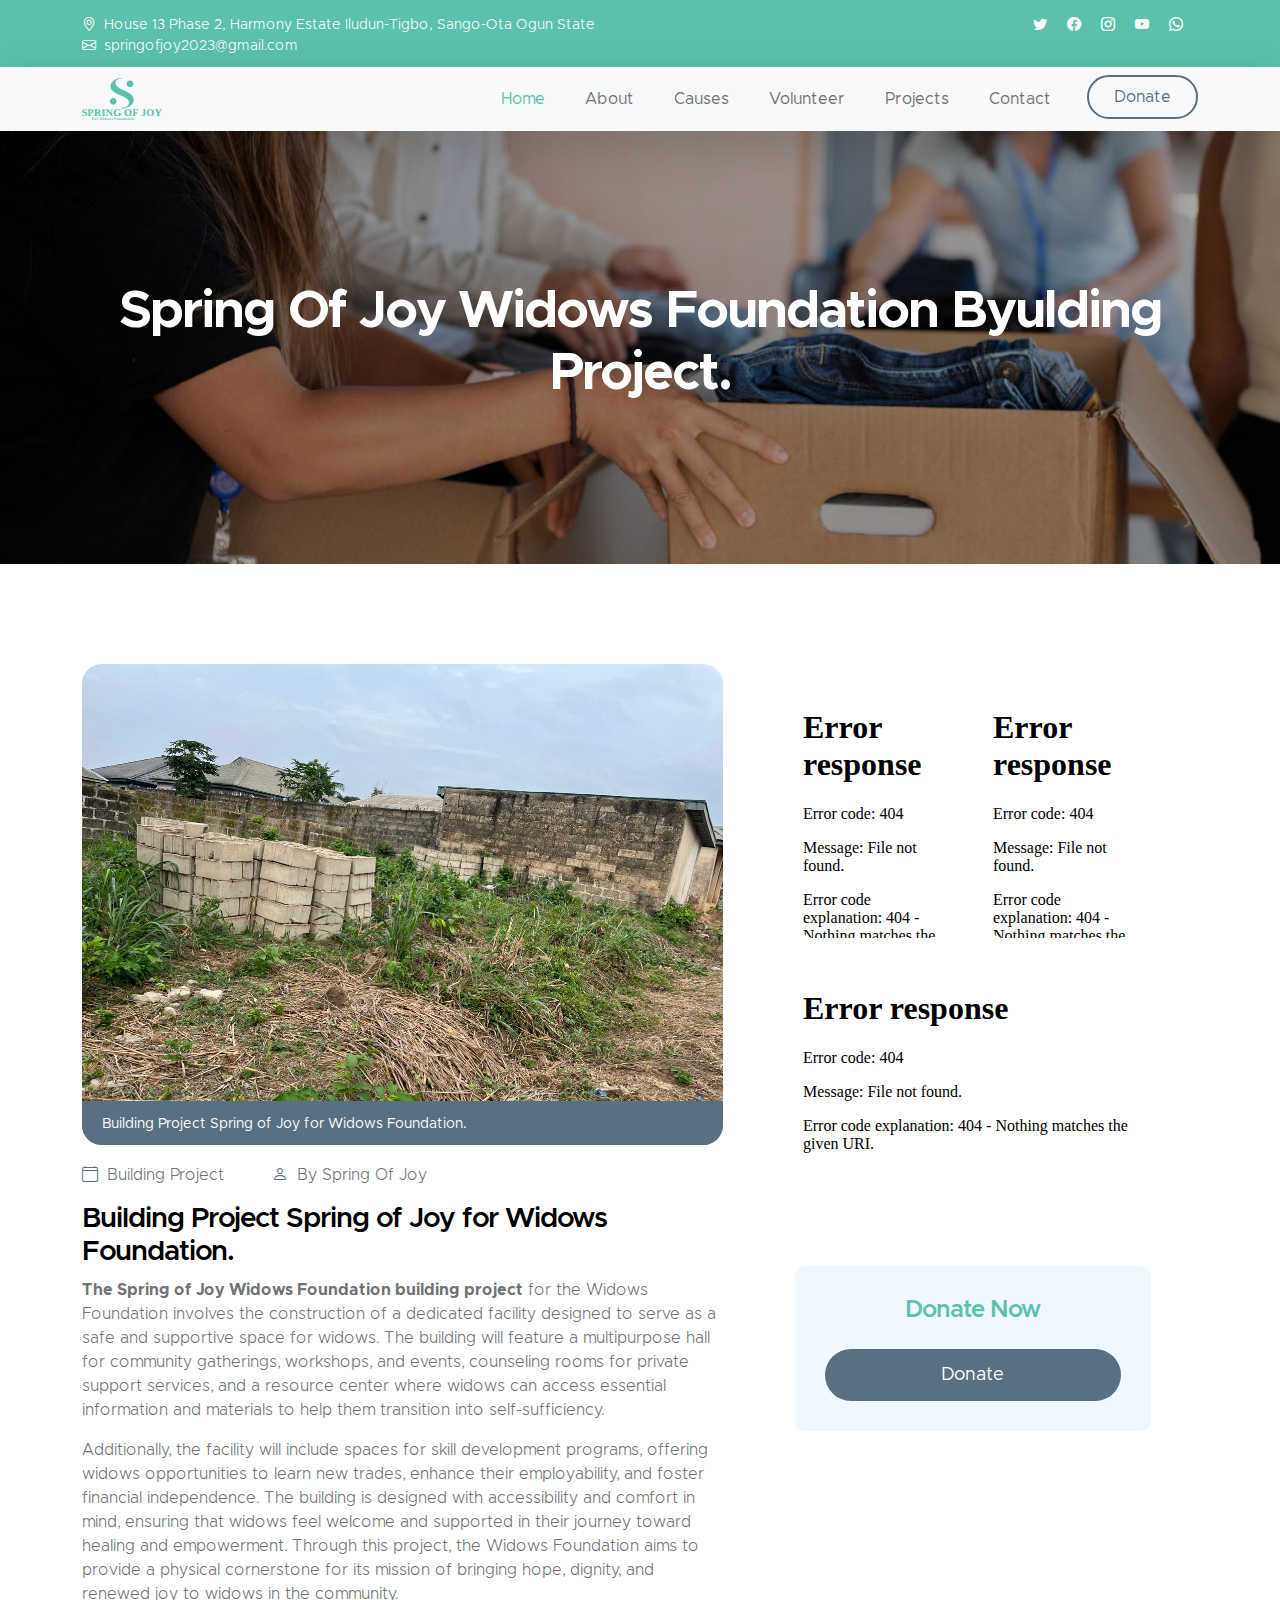
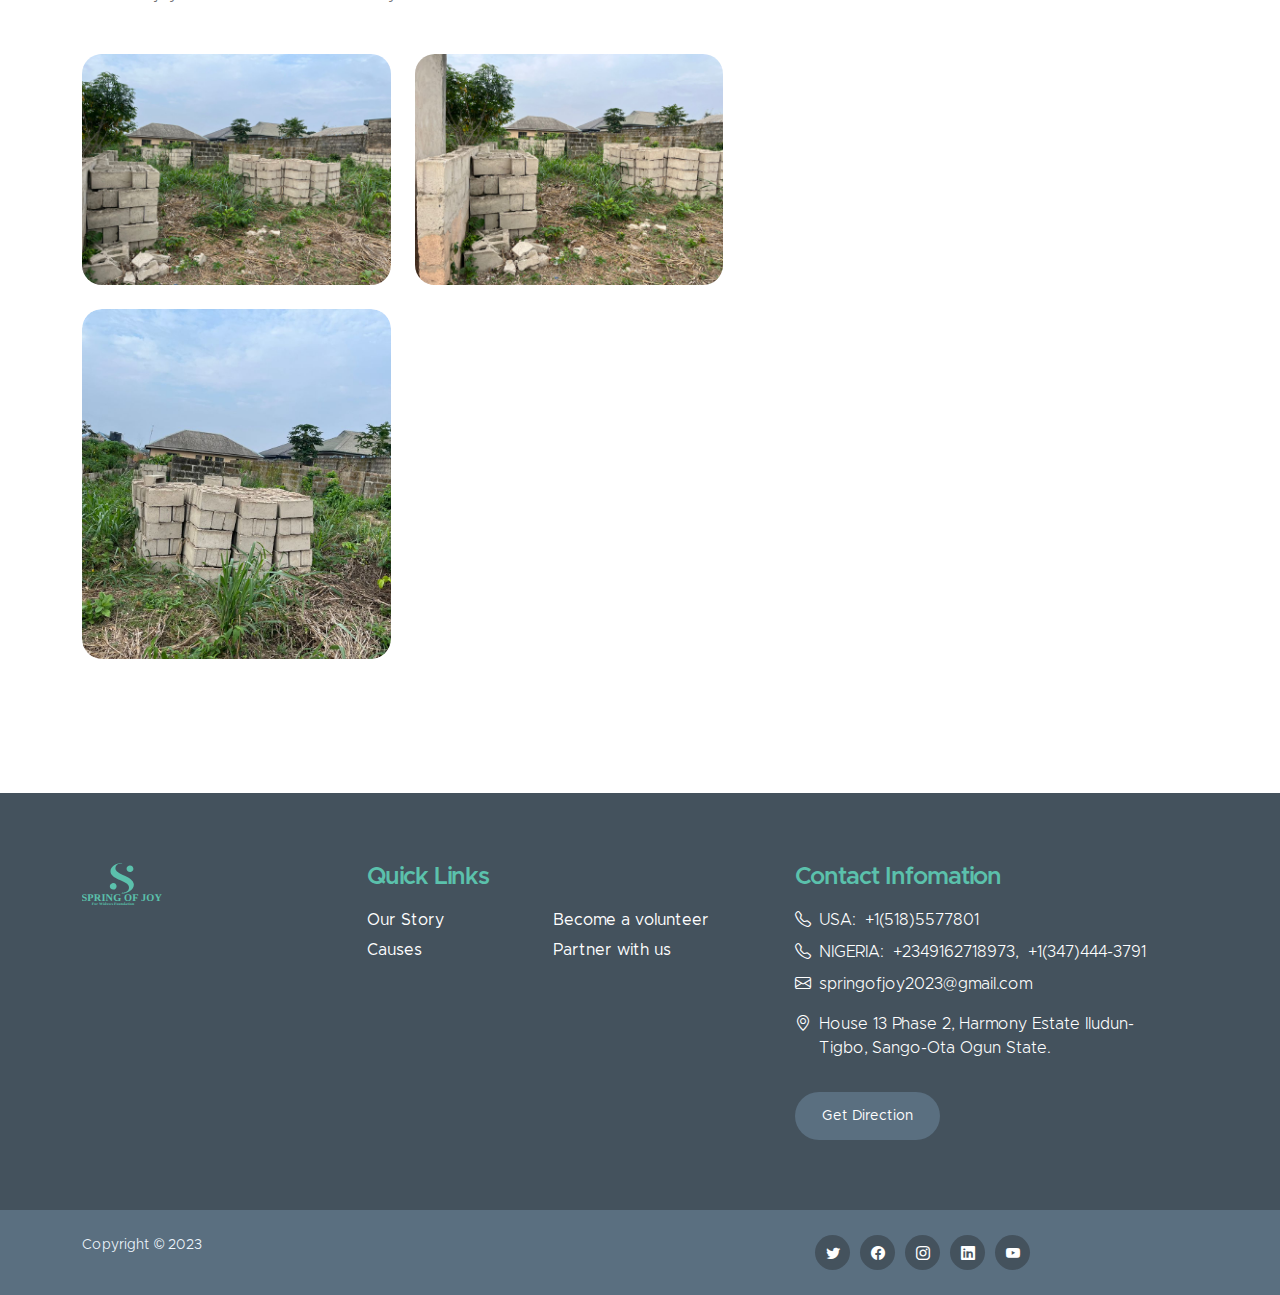
==== projects/index.html @ dd148d86 "new events" ====
<!doctype html>
<html lang="en">

<head>
    <meta charset="utf-8">
    <meta name="viewport" content="width=device-width, initial-scale=1">

    <meta name="description" content="">
    <meta name="author" content="">


    <title>Spring Of Joy For Widows Foundation - Event | Launchung and Fundraising </title>

    <!-- CSS FILES -->
    <link href="../css/bootstrap.min.css" rel="stylesheet">

    <link href="../css/bootstrap-icons.css" rel="stylesheet">

    <link href="../css/templatemo-kind-heart-charity.css" rel="stylesheet">
    <!--

TemplateMo 581 Kind Heart Charity

https://templatemo.com/tm-581-kind-heart-charity

-->
</head>

<body>

    <header class="site-header">
        <div class="container">
            <div class="row">

                <div class="col-lg-8 col-12 d-flex flex-wrap">
                    <p class="d-flex me-4 mb-0">
                        <i class="bi-geo-alt me-2"></i>
                        House 13 Phase 2, Harmony Estate Iludun-Tigbo, Sango-Ota Ogun State
                    </p>

                    <p class="d-flex mb-0">
                        <i class="bi-envelope me-2"></i>

                        <a href="mailto:springofjoy2023@gmail.com">
                            springofjoy2023@gmail.com
                        </a>
                    </p>
                </div>

                <div class="col-lg-3 col-12 ms-auto d-lg-block d-none">
                    <ul class="social-icon">
                        <li class="social-icon-item">
                            <a href="#" class="social-icon-link bi-twitter"></a>
                        </li>

                        <li class="social-icon-item">
                            <a href="https://www.facebook.com/profile.php?id=61557052987858"
                                class="social-icon-link bi-facebook"></a>
                        </li>

                        <li class="social-icon-item">
                            <a href="https://www.instagram.com/springofjoyfoundation/"
                                class="social-icon-link bi-instagram"></a>
                        </li>

                        <li class="social-icon-item">
                            <a href="#" class="social-icon-link bi-youtube"></a>
                        </li>

                        <li class="social-icon-item">
                            <a href="#" class="social-icon-link bi-whatsapp"></a>
                        </li>
                    </ul>
                </div>

            </div>
        </div>
    </header>

    <nav class="navbar navbar-expand-lg bg-light shadow-lg">
        <div class="container">
            <a class="navbar-brand" href="../index.html">
                <img src="../images/spring.svg" class="logo img-fluid" alt="Spring Of Joy For Widows Foundation">
                <!-- <span>
                    Spring Of Joy
                    <small> For Widows Foundation</small>
                </span> -->
            </a>

            <button class="navbar-toggler" type="button" data-bs-toggle="collapse" data-bs-target="#navbarNav"
                aria-controls="navbarNav" aria-expanded="false" aria-label="Toggle navigation">
                <span class="navbar-toggler-icon"></span>
            </button>

            <div class="collapse navbar-collapse" id="navbarNav">
                <ul class="navbar-nav ms-auto">
                    <li class="nav-item">
                        <a class="nav-link click-scroll" href="../index.html#top">Home</a>
                    </li>

                    <li class="nav-item">
                        <a class="nav-link click-scroll" href="../index.html#section_2">About</a>
                    </li>

                    <li class="nav-item">
                        <a class="nav-link click-scroll" href="../index.html#section_3">Causes</a>
                    </li>

                    <li class="nav-item">
                        <a class="nav-link click-scroll" href="../index.html#section_4">Volunteer</a>
                    </li>

                    <!-- <li class="nav-item dropdown">
                        <a class="nav-link click-scroll dropdown-toggle" href="#section_5"
                            id="navbarLightDropdownMenuLink" role="button" data-bs-toggle="dropdown"
                            aria-expanded="false">News</a>

                        <ul class="dropdown-menu dropdown-menu-light" aria-labelledby="navbarLightDropdownMenuLink">
                            <li><a class="dropdown-item" href="news.html">News Listing</a></li>

                            <li><a class="dropdown-item" href="news-detail.html">News Detail</a></li>
                        </ul>
                    </li> -->
                    <li class="nav-item">
                        <a class="nav-link click-scroll" href="./projects/index.html">Projects</a>
                    </li>

                    <li class="nav-item">
                        <a class="nav-link click-scroll" href="../index.html#section_6">Contact</a>
                    </li>

                    <li class="nav-item ms-3">
                        <a class="nav-link custom-btn custom-border-btn btn" href="../donate.html">Donate</a>
                    </li>
                </ul>
            </div>
        </div>
    </nav>

    <main>

        <section class="news-detail-header-section text-center">
            <div class="section-overlay"></div>

            <div class="container">
                <div class="row">

                    <div class="col-lg-12 col-12">
                        <h1 class="text-white">Spring Of Joy Widows Foundation Byulding Project.
                        </h1>
                    </div>

                </div>
            </div>
        </section>

        <section class="news-section section-padding">
            <div class="container">
                <div class="row align-items-start">

                    <div class="col-lg-7 col-12">
                        <div class="news-block">
                            <div class="news-block-top">
                                <img src="../images/projects/bulding/three.jpeg" class="news-image img-fluid" alt="">

                                <div class="news-category-block">
                                    <a href="#" class="category-block-link">
                                        Building Project Spring of Joy for Widows Foundation.
                                    </a>
                                </div>
                            </div>

                            <div class="news-block-info">
                                <div class="d-flex mt-2">
                                    <div class="news-block-date">
                                        <p>
                                            <i class="bi-calendar4 custom-icon me-1"></i>
                                            Building Project
                                        </p>
                                    </div>

                                    <div class="news-block-author mx-5">
                                        <p>
                                            <i class="bi-person custom-icon me-1"></i>
                                            By Spring Of Joy
                                        </p>
                                    </div>

                                    <!-- <div class="news-block-comment">
                                        <p>
                                            <i class="bi-chat-left custom-icon me-1"></i>
                                            48 Comments
                                        </p>
                                    </div> -->
                                </div>

                                <div class="news-block-title mb-2">
                                    <h4> Building Project Spring of Joy for Widows Foundation.</h4>
                                </div>

                                <div class="news-block-body">
                                    <p>
                                        <strong>The Spring of Joy Widows Foundation
                                            building project</strong> for the Widows Foundation involves the
                                        construction of a
                                        dedicated facility designed to serve as a safe and supportive space for widows.
                                        The building will feature a multipurpose hall for community gatherings,
                                        workshops, and events, counseling rooms for private support services, and a
                                        resource center where widows can access essential information and materials to
                                        help them transition into self-sufficiency.
                                    </p>

                                    <p>Additionally, the facility will include spaces for skill development programs,
                                        offering widows opportunities to learn new trades, enhance their employability,
                                        and foster financial independence. The building is designed with accessibility
                                        and comfort in mind, ensuring that widows feel welcome and supported in their
                                        journey toward healing and empowerment. Through this project, the Widows
                                        Foundation aims to provide a physical cornerstone for its mission of bringing
                                        hope, dignity, and renewed joy to widows in the community.
                                    </p>
                                </div>

                                <div class="row mt-5 mb-4">
                                    <div class="col-lg-6 col-12 mb-4 mb-lg-0">
                                        <div class="news-block-top">
                                            <img src="../images/projects/bulding/four.jpeg" class="news-image img-fluid"
                                                alt="">
                                        </div>
                                        <img src="images/news/africa-humanitarian-aid-doctor.jpg"
                                            class="news-detail-image img-fluid" alt="">
                                    </div>
                                    <div class="col-lg-6 col-12 mb-4 mb-lg-0">
                                        <div class="news-block-top">
                                            <img src="../images/projects/bulding/five.jpeg" class="news-image img-fluid"
                                                alt="">

                                        </div>

                                    </div>
                                    <div class="col-lg-6 col-12 mb-4 mt-4 mb-lg-0">
                                        <div class="news-block-top">
                                            <img src="../images/projects/bulding/seven.jpeg"
                                                class="news-image img-fluid" alt=""
                                                style="width: 100%; height: 350px; border-radius: 20px; object-fit: cover;">
                                        </div>

                                    </div>
                                </div>
                            </div>
                        </div>
                    </div>

                    <div class="col-lg-4 col-12 mx-auto mt-lg-0">

                        <div class="news-block news-block-two-col d-flex mt-4 gap-4">


                            <div class="embed-responsive embed-responsive-16by9" style="width: 100%;">
                                <div class="embed-responsive embed-responsive-16by9" style="width: 100%;">
                                    <iframe autoplay="false" class="embed-responsive-item"
                                        src="../images/projects/bulding/one.mp4"
                                        style="width: 100%; height: 250px; border-radius: 20px;"></iframe>
                                </div>
                            </div>
                            <div class="embed-responsive embed-responsive-16by9" style="width: 100%;">
                                <iframe autoplay="false" class="embed-responsive-item"
                                    src="../images/projects/bulding/eight.mp4"
                                    style="width: 100%; height: 250px; border-radius: 20px;"></iframe>
                            </div>


                        </div>
                        <div class="news-block news-block-two-col d-flex mt-4 gap-4">

                            <div class="embed-responsive embed-responsive-16by9" style="width: 100%;">
                                <iframe autoplay="false" class="embed-responsive-item"
                                    src="../images/projects/bulding/two.mp4"
                                    style="width: 100%; height: 250px; border-radius: 20px;"></iframe>
                            </div>
                        </div>

                        <form class="custom-form subscribe-form" action="#" method="post" role="form">
                            <h5 class="mb-4 text-center">Donate Now</h5>

                            <div class="col-lg-12 col-12">
                                <a href="../donate.html" class="d-block custom-btn btn smoothscroll">Donate</a>
                            </div>
                        </form>
                    </div>

                </div>
            </div>
        </section>

    </main>

    <footer class="site-footer">
        <div class="container">
            <div class="row">
                <div class="col-lg-3 col-12 mb-4">
                    <img src="../images/spring.svg" class="logo img-fluid" alt="">
                </div>

                <div class="col-lg-4 col-md-6 col-12 mb-4">
                    <h5 class="site-footer-title mb-3">Quick Links</h5>

                    <ul class="footer-menu">
                        <li class="footer-menu-item"><a href="../index.html#section_2" class="footer-menu-link">Our
                                Story</a></li>


                        <li class="footer-menu-item"><a href="./index.html#section_3"
                                class="footer-menu-link">Causes</a></li>

                        <li class="footer-menu-item"><a href="./index.html#section_4" class="footer-menu-link">Become a
                                volunteer</a></li>

                        <li class="footer-menu-item"><a href="./index.html#section_4" class="footer-menu-link">Partner
                                with us</a>
                        </li>
                    </ul>
                </div>

                <div class="col-lg-4 col-md-6 col-12 mx-auto">
                    <h5 class="site-footer-title mb-3">Contact Infomation</h5>
                    <p class="text-white d-flex mb-2">
                        <i class="bi-telephone me-2"></i>
                        USA: &nbsp;
                        <a href="tel:  +1(518)5577801" class="site-footer-link">
                            +1(518)5577801
                        </a>
                    </p>
                    <p class="text-white d-flex mb-2">
                        <i class="bi-telephone me-2"></i>
                        NIGERIA: &nbsp;
                        <a href="tel: +2349162718973" class="site-footer-link">
                            +2349162718973
                        </a>,
                        &nbsp;
                        <a href="tel: +1(347)444-3791" class="site-footer-link">
                            +1(347)444-3791
                        </a>
                    </p>

                    <p class="text-white d-flex">
                        <i class="bi-envelope me-2"></i>

                        <a href="mailto:springofjoy2023@gmail.com" class="site-footer-link">
                            springofjoy2023@gmail.com
                        </a>
                    </p>

                    <p class="text-white d-flex mt-3">
                        <i class="bi-geo-alt me-2"></i>
                        House 13 Phase 2, Harmony Estate Iludun-Tigbo, Sango-Ota Ogun State.
                    </p>

                    <a href="#" class="custom-btn btn mt-3">Get Direction</a>
                </div>
            </div>
        </div>

        <div class="site-footer-bottom">
            <div class="container">
                <div class="row">

                    <div class="col-lg-6 col-md-7 col-12">
                        <p class="copyright-text mb-0">Copyright © 2023
                        </p>
                    </div>

                    <div class="col-lg-6 col-md-5 col-12 d-flex justify-content-center align-items-center mx-auto">
                        <ul class="social-icon">
                            <li class="social-icon-item">
                                <a href="#" class="social-icon-link bi-twitter"></a>
                            </li>

                            <li class="social-icon-item">
                                <a href="https://www.facebook.com/profile.php?id=61557052987858"
                                    class="social-icon-link bi-facebook"></a>
                            </li>

                            <li class="social-icon-item">
                                <a href="https://www.instagram.com/springofjoyfoundation/"
                                    class="social-icon-link bi-instagram"></a>
                            </li>

                            <li class="social-icon-item">
                                <a href="#" class="social-icon-link bi-linkedin"></a>
                            </li>

                            <li class="social-icon-item">
                                <a href="https://youtube.com/templatemo" class="social-icon-link bi-youtube"></a>
                            </li>
                        </ul>
                    </div>

                </div>
            </div>
        </div>
    </footer>

    <!-- JAVASCRIPT FILES -->
    <script src="../js/jquery.min.js"></script>
    <script>
        $(document).ready(function () {
            var ownVideos = $("iframe");
            $.each(ownVideos, function (i, video) {
                var frameContent = $(video).contents().find('body').html();
                if (frameContent) {
                    $(video).contents().find('body').html(frameContent.replace("autoplay", ""));
                }
            });
        });
    </script>
    <script src="../js/bootstrap.min.js"></script>
    <script src="../js/jquery.sticky.js"></script>
    <script src="../js/click-scroll.js"></script>
    <script src="../js/counter.js"></script>
    <script src="../js/custom.js"></script>

</body>

</html>
---- css/templatemo-kind-heart-charity.css ----
@font-face {
    font-family: 'Metropolis';
    src: url('../fonts/Metropolis/Metropolis-Regular.woff2') format('woff2'),
        url('../fonts/Metropolis/Metropolis-Regular.woff') format('woff');
    font-weight: normal;
    font-style: normal;
    font-display: swap;
}

@font-face {
    font-family: 'Metropolis';
    src: url('../fonts/Metropolis/Metropolis-Light.woff2') format('woff2'),
        url('../fonts/Metropolis/Metropolis-Light.woff') format('woff');
    font-weight: 300;
    font-style: normal;
    font-display: swap;
}

@font-face {
    font-family: 'Metropolis';
    src: url('../fonts/Metropolis/Metropolis-SemiBold.woff2') format('woff2'),
        url('../fonts/Metropolis/Metropolis-SemiBold.woff') format('woff');
    font-weight: 600;
    font-style: normal;
    font-display: swap;
}

@font-face {
    font-family: 'Metropolis';
    src: url('../fonts/Metropolis/Metropolis-Bold.woff2') format('woff2'),
        url('../fonts/Metropolis/Metropolis-Bold.woff') format('woff');
    font-weight: bold;
    font-style: normal;
    font-display: swap;
}

/*---------------------------------------
  CUSTOM PROPERTIES ( VARIABLES )             
-----------------------------------------*/
:root {
  --white-color:                  #ffffff;
  --primary-color:                #5bc1ac;
  --secondary-color:              #5a6f80;
  --section-bg-color:             #f0f8ff;
  --site-footer-bg-color:         #44525d;
  --custom-btn-bg-color:          #597081;
  --custom-btn-bg-hover-color:    #5bc1ac;
  --dark-color:                   #000000;
  --p-color:                      #717275;
  --border-color:                 #e9eaeb;

  --body-font-family:             'Metropolis', sans-serif;

  --h1-font-size:                 52px;
  --h2-font-size:                 46px;
  --h3-font-size:                 32px;
  --h4-font-size:                 28px;
  --h5-font-size:                 24px;
  --h6-font-size:                 22px;
  --p-font-size:                  16px;
  --btn-font-size:                18px;
  --copyright-font-size:          14px;

  --border-radius-large:          100px;
  --border-radius-medium:         20px;
  --border-radius-small:          10px;

  --font-weight-light:            300;
  --font-weight-normal:           400;
  --font-weight-semibold:         600;
  --font-weight-bold:             700;
}

body {
  background-color: var(--white-color);
  font-family: var(--body-font-family); 
}


/*---------------------------------------
  TYPOGRAPHY               
-----------------------------------------*/

h2,
h3,
h4,
h5,
h6 {
  color: var(--dark-color);
}

h1,
h2,
h3,
h4,
h5,
h6 {
  font-weight: var(--font-weight-semibold);
  letter-spacing: -1px;
}

h1 {
  font-size: var(--h1-font-size);
  font-weight: var(--font-weight-bold);
  letter-spacing: -2px;
}

h2 {
  color: var(--secondary-color);
  font-size: var(--h2-font-size);
  letter-spacing: -2px;
}

h3 {
  font-size: var(--h3-font-size);
}

h4 {
  font-size: var(--h4-font-size);
}

h5 {
  color: var(--primary-color);
  font-size: var(--h5-font-size);
}

h6 {
  font-size: var(--h6-font-size);
}

p {
  color: var(--p-color);
  font-size: var(--p-font-size);
  font-weight: var(--font-weight-light);
}

ul li {
  color: var(--p-color);
  font-size: var(--p-font-size);
  font-weight: var(--font-weight-normal);
}

a, 
button {
  touch-action: manipulation;
  transition: all 0.3s;
}

a {
  color: var(--p-color);
  text-decoration: none;
}

a:hover {
  color: var(--primary-color);
}

b,
strong {
  font-weight: var(--font-weight-bold);
}


/*---------------------------------------
  SECTION               
-----------------------------------------*/
.section-padding {
  padding-top: 100px;
  padding-bottom: 100px;
}

.section-bg {
  background-color: var(--section-bg-color);
}

.section-overlay {
  background: rgba(0, 0, 0, 0.35);
  position: absolute;
  top: 0;
  left: 0;
  pointer-events: none;
  width: 100%;
  height: 100%;
}

.section-overlay + .container {
  position: relative;
}


/*---------------------------------------
  CUSTOM BLOCK               
-----------------------------------------*/
.custom-block-wrap.about {
  box-shadow: 0 1rem 3rem rgba(0,0,0,.175);

}
.custom-block-wrap {
  background: var(--white-color);
  border-radius: var(--border-radius-medium);
  position: relative;
  overflow: hidden;
  transition: all 0.5s;
}

.custom-block-wrap:hover {
  box-shadow: 0 1rem 3rem rgba(0,0,0,.175);
}

.custom-block-body {
  padding: 30px;
}

.custom-block-image {
  display: block;
  width: 100%;
  height: 100%;
  object-fit: cover;
}

.custom-block .custom-btn {
  border-radius: 0;
  display: block;
}


/*---------------------------------------
  PROGRESS BAR               
-----------------------------------------*/
.progress {
  background: var(--border-color);
  height: 5px;
}

.progress-bar {
  background: var(--secondary-color);
}


/*---------------------------------------
  CUSTOM ICON COLOR               
-----------------------------------------*/
.custom-icon {
  color: var(--secondary-color);
}


/*---------------------------------------
  CUSTOM LIST               
-----------------------------------------*/
.custom-list {
  margin-bottom: 0;
  padding-left: 0;
}

.custom-list-item {
  list-style: none;
  margin-top: 10px;
  margin-bottom: 10px;
}


/*---------------------------------------
  CUSTOM TEXT BOX               
-----------------------------------------*/
.custom-text-box {
  background: var(--white-color);
  border-radius: var(--border-radius-medium);
  margin-bottom: 24px;
  padding: 40px;
}

.custom-text-box-image {
  border-radius: var(--border-radius-medium);
  width: 100%;
  height: 100%;
  object-fit: cover;
}

.custom-text-box-icon {
  background: var(--section-bg-color);
  border-radius: var(--border-radius-large);
  color: var(--secondary-color);
  font-size: var(--h6-font-size);
  text-align: center;
  display: inline-block;
  vertical-align: middle;
  width: 25px;
  height: 25px;
  line-height: 30px;
}


/*---------------------------------------
  AVATAR IMAGE - TESTIMONIAL, AUTHOR               
-----------------------------------------*/
.avatar-image {
  border-radius: var(--border-radius-large);
  width: 65px;
  height: 65px;
  object-fit: cover;
}


/*---------------------------------------
  CUSTOM BUTTON               
-----------------------------------------*/
.custom-btn {
  background: var(--secondary-color);
  border: 2px solid transparent;
  border-radius: var(--border-radius-large);
  color: var(--white-color);
  font-size: var(--btn-font-size);
  font-weight: var(--font-weight-normal);
  line-height: normal;
  padding: 15px 25px;
}

.navbar-expand-lg .navbar-nav .nav-link.custom-btn {
  color: var(--custom-btn-bg-color);
  margin-top: 8px;
  padding: 12px 25px;
}

.custom-btn:hover {
  background: var(--primary-color);
  color: var(--white-color);
}

.custom-border-btn {
  background: transparent;
  border: 2px solid var(--custom-btn-bg-color);
  color: var(--primary-color);
}

.navbar-expand-lg .navbar-nav .nav-link.custom-btn:hover,
.custom-border-btn:hover {
  background: var(--custom-btn-bg-hover-color);
  border-color: transparent;
  color: var(--white-color);
}


/*---------------------------------------
  NAVIGATION              
-----------------------------------------*/
.navbar {
  background: var(--white-color);
  z-index: 9;
  padding-top: 0;
  padding-bottom: 0;
}

.navbar-brand {
  color: var(--primary-color);
  font-size: var(--h6-font-size);
  font-weight: var(--font-weight-bold);
}

.navbar-brand span {
  display: inline-block;
  vertical-align: middle;
}

.navbar-brand small {
  color: var(--secondary-color);
  display: block;
  font-size: 10px;
  line-height: normal;
  text-transform: uppercase;
}

.logo {
  width: 80px;
  height: auto;
}

.navbar-expand-lg .navbar-nav .nav-link {
  margin-right: 0;
  margin-left: 0;
  padding: 20px;
}

.navbar-nav .nav-link {
  display: inline-block;
  color: var(--p-color);
  font-size: var(--p-font-size);
  font-weight: var(--font-weight-medium);
  position: relative;
  padding-top: 15px;
  padding-bottom: 15px;
}

.navbar-nav .nav-link.active, 
.navbar-nav .nav-link:hover {
  background: transparent;
  color: var(--primary-color);
}

.dropdown-menu {
  background: var(--white-color);
  box-shadow: 0 1rem 3rem rgba(0,0,0,.175);
  border: 0;
  max-width: 50px;
  padding: 0;
  margin-top: 20px;
}

.dropdown-item {
  display: inline-block;
  color: var(--p-bg-color);
  font-size: var(--menu-font-size);
  font-weight: var(--font-weight-medium);
  position: relative;
  padding-top: 10px;
  padding-bottom: 10px;
}

.dropdown-menu li:last-child .dropdown-item {
  padding-top: 0;
}

.dropdown-item.active, 
.dropdown-item:active,
.dropdown-item:focus, 
.dropdown-item:hover {
  background: transparent;
  color: var(--primary-color);
}

.dropdown-toggle::after {
  content: "\f282";
  display: inline-block;
  font-family: bootstrap-icons !important;
  font-size: var(--copyright-font-size);
  font-style: normal;
  font-weight: normal !important;
  font-variant: normal;
  text-transform: none;
  line-height: 1;
  vertical-align: -.125em;
  -webkit-font-smoothing: antialiased;
  -moz-osx-font-smoothing: grayscale;
  position: relative;
  left: 2px;
  border: 0;
}

@media screen and (min-width: 992px) {
  .dropdown:hover .dropdown-menu {
    display: block;
    margin-top: 0;
  }
}

.navbar-toggler {
  border: 0;
  padding: 0;
  cursor: pointer;
  margin: 0;
  width: 30px;
  height: 35px;
  outline: none;
}

.navbar-toggler:focus {
  outline: none;
  box-shadow: none;
}

.navbar-toggler[aria-expanded="true"] .navbar-toggler-icon {
  background: transparent;
}

.navbar-toggler[aria-expanded="true"] .navbar-toggler-icon:before,
.navbar-toggler[aria-expanded="true"] .navbar-toggler-icon:after {
  transition: top 300ms 50ms ease, -webkit-transform 300ms 350ms ease;
  transition: top 300ms 50ms ease, transform 300ms 350ms ease;
  transition: top 300ms 50ms ease, transform 300ms 350ms ease, -webkit-transform 300ms 350ms ease;
  top: 0;
}

.navbar-toggler[aria-expanded="true"] .navbar-toggler-icon:before {
  transform: rotate(45deg);
}

.navbar-toggler[aria-expanded="true"] .navbar-toggler-icon:after {
  transform: rotate(-45deg);
}

.navbar-toggler .navbar-toggler-icon {
  background: var(--dark-color);
  transition: background 10ms 300ms ease;
  display: block;
  width: 30px;
  height: 2px;
  position: relative;
}

.navbar-toggler .navbar-toggler-icon:before,
.navbar-toggler .navbar-toggler-icon:after {
  transition: top 300ms 350ms ease, -webkit-transform 300ms 50ms ease;
  transition: top 300ms 350ms ease, transform 300ms 50ms ease;
  transition: top 300ms 350ms ease, transform 300ms 50ms ease, -webkit-transform 300ms 50ms ease;
  position: absolute;
  right: 0;
  left: 0;
  background: var(--dark-color);
  width: 30px;
  height: 2px;
  content: '';
}

.navbar-toggler .navbar-toggler-icon::before {
  top: -8px;
}

.navbar-toggler .navbar-toggler-icon::after {
  top: 8px;
}


/*---------------------------------------
  SITE HEADER              
-----------------------------------------*/
.site-header {
  background: var(--primary-color);
  padding-top: 15px;
  padding-bottom: 10px;
}

.site-header p,
.site-header p a,
.site-header .social-icon-link {
  color: var(--white-color);
  font-size: var(--copyright-font-size);
}

.site-header .social-icon {
  text-align: right;
}

.site-header .social-icon-link {
  background: transparent;
  width: inherit;
  height: inherit;
  line-height: inherit;
  margin-right: 15px;
}


/*---------------------------------------
  HERO & HERO SLIDE         
-----------------------------------------*/
.hero-section-full-height {
  height: 680px;
  min-height: 680px;
  position: relative;
}

.carousel:hover .carousel-control-next-icon, 
.carousel:hover .carousel-control-prev-icon {
  opacity: 1;
}

#hero-slide .carousel-item {
  height: 680px;
  min-height: 680px;
}

#hero-slide .carousel-caption {
  background: var(--white-color);
  clip-path: polygon(100% 100%, 100% 150px, 0 100%);
  color: var(--secondary-color);
  top: 1px;
  bottom: -1px;
  right: 0;
  left: auto;
  text-align: right;
  min-width: 680px;
  min-height: 680px;
  padding: 100px 100px 50px 100px;
}

.carousel-image {
  display: block;
  width: 100%;
  min-height: 680px;
}

#hero-slide .carousel-indicators-wrap {
  position: absolute;
  bottom: 0;
  right: 0;
  left: 0;
}

#hero-slide .carousel-indicators {
  margin-right: 0;
  margin-left: 22px;
  justify-content: inherit;
}

.carousel-control-next, 
.carousel-control-prev {
  opacity: 1;
}

.carousel-control-next-icon, 
.carousel-control-prev-icon {
  background-color: var(--secondary-color);
  border-radius: var(--border-radius-large);
  background-size: 60% 60%;
  width: 80px;
  height: 80px;
  opacity: 0;
  transition: all 0.5s;
}

.carousel-control-next-icon:hover, 
.carousel-control-prev-icon:hover {
  background-color: var(--primary-color);
}


/*---------------------------------------
  FEATURE BLOCK              
-----------------------------------------*/
.featured-block {
  text-align: center;
  transition: all 0.5s ease;
  min-height: 256px;
  padding: 15px;
}

.featured-block:hover {
  background: var(--white-color);
  border-radius: var(--border-radius-medium);
  box-shadow: 0 1rem 3rem rgba(0,0,0,.175);
}

.featured-block:hover .featured-block-image {
  transform: scale(0.75);
}

.featured-block-image {
  display: block;
  margin: auto;
  transition: all 0.5s;
}

.featured-block:hover .featured-block-text {
  margin-top: 0;
}

.featured-block-text {
  color: var(--primary-color);
  font-size: var(--h5-font-size);
  margin-top: 20px;
  transition: all 0.5s;
}


/*---------------------------------------
  ABOUT              
-----------------------------------------*/
.about-section {
  background-repeat: no-repeat;
  background-position: center;
  background-size: cover;
}

.about-image {
  border-radius: var(--border-radius-medium);
  display: block;
  width: 350px;
  height: 400px;
  object-fit: cover;
}

.custom-text-block {
  padding: 60px 40px;
}


/*---------------------------------------
  COUNTER NUMBERS              
-----------------------------------------*/
.counter-thumb {
  margin: 20px;
  margin-bottom: 0;
}

.counter-number,
.counter-text {
  color: var(--secondary-color);
  display: block;
}

.counter-number,
.counter-number-text {
  color: var(--primary-color);
  font-size: var(--h1-font-size);
  font-weight: var(--font-weight-bold);
  line-height: normal;
}


/*---------------------------------------
  VOLUNTEER              
-----------------------------------------*/
.volunteer-section {
  background: var(--secondary-color);
  position: relative;
  overflow: hidden;
}

.volunteer-section::after {
  content: "";
  background: var(--primary-color);
  border-radius: 50%;
  position: absolute;
  bottom: -110px;
  right: -80px;
  width: 350px;
  height: 350px;
}

.volunteer-form {
  background: var(--white-color);
  border-radius: var(--border-radius-medium);
  padding: 50px;
}

.volunteer-image {
  border-radius: 100%;
  display: block;
  margin: auto;
  width: 300px;
  height: 300px;
  object-fit: cover;
}

.volunteer-section .custom-block-body {
  max-width: 440px;
  margin: 0 auto;
}

.volunteer-section .custom-block-body p {
  line-height: 1.7;
}


/*---------------------------------------
  DONATE              
-----------------------------------------*/
.donate-section {
  background-image: url('https://images.pexels.com/photos/45842/clasped-hands-comfort-hands-people-45842.jpeg?cs=srgb&dl=pexels-pixabay-45842.jpg&fm=jpg');
  background-repeat: no-repeat;
  background-position: center;
  background-size: cover;
  position: relative;
  padding-top: 150px;
  padding-bottom: 150px;
}

.donate-form {
  background: var(--white-color);
  border-radius: var(--border-radius-medium);
  position: relative;
  overflow: hidden;
  padding: 50px;
}


/*---------------------------------------
  NEWS         
-----------------------------------------*/
.news-detail-header-section {
  background-image: url('../images/news/close-up-volunteer-oganizing-stuff-donation.jpg');
  background-repeat: no-repeat;
  background-position: center;
  background-size: cover;
  position: relative;
  padding-top: 150px;
  padding-bottom: 150px;
}

.news-block-top {
  border-radius: var(--border-radius-medium);
  position: relative;
  overflow: hidden;
}

.news-block-two-col-image-wrap {
  border-radius: var(--border-radius-small);
  position: relative;
  overflow: hidden;
  width: 150px;
  margin-right: 20px;
}

.news-category-block {
  background: var(--secondary-color);
  position: absolute;
  bottom: 0;
  right: 0;
  left: 0;
  padding: 10px 20px;
}

.news-category-block .category-block-link {
  color: var(--white-color);
  margin-right: 10px;
}

.news-block-info {
  padding-top: 10px;
  padding-bottom: 10px;
}

.news-block-title-link {
  color: var(--dark-color);
}

.news-detail-image {
  display: block;
  border-radius: var(--border-radius-medium);
}

blockquote {
  background: var(--section-bg-color);
  border-radius: var(--border-radius-small);
  font-size: var(--h5-font-size);
  font-weight: var(--font-weight-semibold);
  color: var(--site-footer-bg-color);
  margin-top: 30px;
  margin-bottom: 30px;
  padding: 90px 50px 50px 50px;
  text-align: center;
}

blockquote::before {
  content: "“";
  color: var(--custom-btn-bg-color);
  font-size: 100px;
  line-height: 1rem;
  display: block;
}

.author-comment-link {
  font-size: var(--copyright-font-size);
  font-weight: var(--font-weight-semibold);
}

.search-form {
  margin-top: 20px;
}

.category-block,
.subscribe-form {
  margin-top: 40px;
  margin-bottom: 40px;
}

.category-block-link {
  font-size: var(--copyright-font-size);
  margin-top: 5px;
  margin-bottom: 5px;
}

.category-block-link:hover {
  color: var(--primary-color);
}

.badge {
  background: var(--secondary-color);
  border-radius: var(--border-radius-medium);
  font-weight: var(--font-weight-normal);
  line-height: normal;
  padding-bottom: 2px;
}

.tags-block-link {
  border: 1px solid var(--border-color);
  border-radius: var(--border-radius-medium);
  display: inline-block;
  font-size: var(--copyright-font-size);
  line-height: normal;
  margin-right: 10px;
  margin-top: 5px;
  margin-bottom: 5px;
  padding: 8px 15px;
}

.tags-block-link:hover {
  border-color: var(--dark-color);
  color: var(--dark-color);
}

.cta-section {
  position: relative;
  overflow: hidden;
}

.cta-section::before {
  content: "";
  background-color: var(--primary-color);
  border-radius: 50%;
  position: absolute;
  top: -100px;
  left: -30px;
  margin: auto;
  width: 200px;
  height: 200px;
}

.cta-section::after {
  content: "";
  border: 20px solid var(--custom-btn-bg-color);
  border-radius: 50%;
  position: absolute;
  bottom: -100px;
  right: 0;
  left: 0;
  margin: auto;
  width: 150px;
  height: 150px;
}


/*---------------------------------------
  TESTIMONIAL CAROUSEL              
-----------------------------------------*/
.testimonial-section {
  position: relative;
  overflow: hidden;
  text-align: center;
}

.testimonial-section::before {
  content: "";
  background-color: var(--primary-color);
  border-radius: 50%;
  position: absolute;
  top: -100px;
  left: -30px;
  margin: auto;
  width: 250px;
  height: 250px;
}

.testimonial-section::after {
  content: "";
  background: var(--custom-btn-bg-color);
  border-radius: 50%;
  position: absolute;
  bottom: -110px;
  right: -80px;
  width: 350px;
  height: 350px;
}

#testimonial-carousel .carousel-caption {
  position: relative;
  right: 0;
  bottom: 0;
  left: 0;
}

#testimonial-carousel .carousel-title {
  background: var(--section-bg-color);
  line-height: normal;
  margin-bottom: 30px;
}

#testimonial-carousel .carousel-title::before {
  content: open-quote;
  color: var(--p-color);
  font-size: var(--h1-font-size);
  position: relative;
  top: 10px;
  right: 10px;
}

#testimonial-carousel .carousel-title::after {
  content: close-quote;
  color: var(--p-color);
  font-size: var(--h1-font-size);
  position: relative;
  top: 10px;
  left: 10px;
}

#testimonial-carousel .carousel-title {
  quotes: "“" "”" "‘" "’";
}

#testimonial-carousel .carousel-name {
  background: var(--primary-color);
  border-radius: var(--border-radius-medium);
  position: relative;
  overflow: hidden;
  padding: 10px 20px;
}

#testimonial-carousel .carousel-name::before {
  content: "";
  position: absolute;
  top: -10px;
  right: 0;
  left: 0;
  width: 0;
  height: 0;
  margin: auto;
  border-left: 10px solid transparent;
  border-right: 10px solid transparent;
  border-bottom: 10px solid var(--primary-color);
}

.carousel-name-title {
  font-weight: var(--font-weight-semibold);
}

#testimonial-carousel .carousel-indicators {
  position: relative;
  top: 150px;
  bottom: auto;
  margin-top: 50px;
  margin-bottom: 150px;
}

#testimonial-carousel .carousel-indicators li {
  text-indent: inherit;
  background: transparent;
  margin: 0 10px; 
}

#testimonial-carousel .carousel-indicators li,
#testimonial-carousel .carousel-indicators li::before {
  width: 45px;
  height: 45px; 
}

#testimonial-carousel .carousel-indicators .avatar-image {
  width: 45px;
  height: 45px; 
}

#testimonial-carousel .carousel-indicators .active,
#testimonial-carousel .carousel-indicators .active .avatar-image {
  background: transparent;
  width: 50px; 
  height: 50px;
}


/*---------------------------------------
  CONTACT               
-----------------------------------------*/
.contact-section {
  background: var(--white-color);
}

.contact-form {
  background: var(--section-bg-color);
  border-radius: var(--border-radius-small);
  padding: 40px;
}

.contact-info-wrap {
  padding-top: 40px;
}

.contact-image-wrap {
  border-bottom: 1px solid rgba(0, 0, 0, 0.05);
  margin-top: 20px;
  margin-bottom: 30px;
  padding-bottom: 30px;
  width: 100%;
}


/*---------------------------------------
  CUSTOM FORM               
-----------------------------------------*/
.custom-form .form-control,
.input-group-file {
  background-color: var(--section-bg-color);
  box-shadow: none;
  border: 0;
  color: var(--p-color);
  margin-bottom: 24px;
  padding-top: 13px;
  padding-bottom: 13px;
  outline: none;
}

.custom-form .form-control:hover,
.custom-form .form-control:focus {
  border-color: var(--secondary-color);
}

.custom-form label {
  margin-bottom: 10px;
}

.custom-form .form-check-group {
  margin-bottom: 20px;
}

.donate-form .form-check-group-donation-frequency {
  padding-right: 0;
}

.form-check-group-donation-frequency + .form-check-group-donation-frequency {
  padding-right: 12px;
  padding-left: 0;
}

.form-check-group-donation-frequency .form-check-label {
  font-weight: var(--font-weight-semibold);
}

#DonationFrequencyOne {
  border-top-right-radius: 0;
  border-bottom-right-radius: 0;
}

#DonationFrequencyMonthly {
  border-top-left-radius: 0;
  border-bottom-left-radius: 0;
}

.custom-form .form-check-radio {
  position: relative;
  height: 100%;
  padding-left: 0;
}

.custom-form .input-group-text {
  background: var(--secondary-color);
  border: 0;
  color: var(--white-color);
}

.custom-form .form-check-radio .form-check-label {
  position: absolute;
  top: 50%;
  left: 50%;
  transform: translate(-50%, -50%);
  text-align: center;
}

.form-check-radio .form-check-input[type=radio] {
  background-color: var(--section-bg-color);
  border-radius: .25rem;
  border: 0;
  box-shadow: none;
  outline: none;
  width: 100%;
  margin-top: 0;
  margin-left: 0;
  padding: 25px 50px;
  transition: all 0.5s;
}

.form-check-radio .form-check-input:checked[type=radio] {
  background-image: none;
}

.form-check-radio .form-check-input:checked[type=radio] + .form-check-label,
.form-check-radio .form-check-input:hover + .form-check-label,
.form-check-radio .form-check-input:checked + .form-check-label {
  color: var(--white-color);
}

.form-check-radio .form-check-input:hover,
.form-check-radio .form-check-input:checked {
  background-color: var(--secondary-color);
  border-color: var(--white-color);
}

.input-group-file {
  border-radius: .25rem;
  padding: 13px .75rem;
}

.input-group-file input[type=file] {
  width: 0.1px;
  height: 0.1px;
  opacity: 0;
  overflow: hidden;
  position: absolute;
  z-index: -1;
  padding: 0;
}

.input-group-file .input-group-text {
  background: transparent;
  color: inherit;
  margin-bottom: 0;
  padding: 0;
}

.custom-form button[type="submit"] {
  background: var(--custom-btn-bg-color);
  border: none;
  border-radius: var(--border-radius-large);
  color: var(--white-color);
  font-size: var(--p-font-size);
  font-weight: var(--font-weight-semibold);
  transition: all 0.3s;
  margin-bottom: 0;
}

.custom-form button[type="submit"]:hover,
.custom-form button[type="submit"]:focus {
  background: var(--custom-btn-bg-hover-color);
  border-color: transparent;
}


/*---------------------------------------
  CONTACT SEARCH & DONATE & SUBCRIBE FORM              
-----------------------------------------*/
.contact-form .form-control {
  background: var(--white-color);
}

.search-form {
  position: relative;
}

.search-form .form-control {
  padding-right: 50px;
}

.search-form button[type="submit"] {
  background: transparent;
  position: absolute;
  top: 0;
  right: 0;
  color: var(--p-color);
  width: 50px;
  padding: 12px;
}

.search-form button[type="submit"]:hover {
  background: transparent;
  color: var(--dark-color);
}

.subscribe-form {
  background: var(--section-bg-color);
  border-radius: var(--border-radius-small);
  padding: 30px;
}

.subscribe-form .form-control {
  background: var(--white-color);
}

.donate-form .form-control {
  margin-bottom: 0;
}


/*---------------------------------------
  SITE FOOTER              
-----------------------------------------*/
.site-footer {
  background-color: var(--site-footer-bg-color);
  padding-top: 70px;
}

.site-footer-bottom {
  background-color: var(--secondary-color);
  position: relative;
  z-index: 2;
  margin-top: 70px;
  padding-top: 25px;
  padding-bottom: 25px;
}

.site-footer-bottom a {
	color: var(--white-color);
}

.site-footer-bottom a:hover {
	color: #FF6;
}

.site-footer-link {
  color: var(--white-color);
}

.copyright-text {
  color: var(--section-bg-color);
  font-size: var(--copyright-font-size);
  margin-right: 30px;
}

.site-footer .custom-btn {
  font-size: var(--copyright-font-size);
}

.site-footer .custom-btn:hover {
  background: var(--primary-color);
}


/*---------------------------------------
  FOOTER MENU               
-----------------------------------------*/
.footer-menu {
  column-count: 2;
  margin: 0;
  padding: 0;
}

.footer-menu-item {
  list-style: none;
  display: block;
}

.footer-menu-link {
  font-size: var(--p-font-size);
  color: var(--white-color);
  display: inline-block;
  vertical-align: middle;
  margin-right: 10px;
  margin-bottom: 5px;
}


/*---------------------------------------
  SOCIAL ICON               
-----------------------------------------*/
.social-icon {
  margin: 0;
  padding: 0;
}

.social-icon-item {
  list-style: none;
  display: inline-block;
  vertical-align: top;
}

.social-icon-link {
  background: var(--site-footer-bg-color);
  border-radius: var(--border-radius-large);
  color: var(--white-color);
  font-size: var(--copyright-font-size);
  display: block;
  margin-right: 5px;
  text-align: center;
  width: 35px;
  height: 35px;
  line-height: 38px;
}

.social-icon-link:hover {
  background: var(--primary-color);
  color: var(--white-color);
}


/*---------------------------------------
  RESPONSIVE STYLES               
-----------------------------------------*/
@media screen and (min-width: 1600px) {
  .featured-block {
    min-height: inherit;
  }

  .volunteer-section::after {
    width: 450px;
    height: 450px;
  }
  
  .volunteer-image {
    width: 350px;
    height: 350px;
  }
}

@media screen and (max-width: 1170px) {
  #hero-slide .carousel-image {
    height: 100%;
    object-fit: cover;
  }
}

@media screen and (max-width: 991px) {
  h1 {
    font-size: 42px;
  }

  h2 {
    font-size: 36px;
  }

  h3 {
    font-size: 32px;
  }

  h4 {
    font-size: 28px;
  }

  h5 {
    font-size: 20px;
  }

  h6 {
    font-size: 18px;
  }

  .section-padding {
    padding-top: 50px;
    padding-bottom: 50px;
  }

  .hero-form {
    padding-bottom: 40px;
  }

  .donate-form {
    padding: 35px;
  }

  .navbar {
    padding-top: 6px;
    padding-bottom: 6px;
  }

  .navbar-expand-lg .navbar-nav {
    padding-bottom: 30px;
  }

  .navbar-expand-lg .navbar-nav .nav-link {
    padding: 8px 20px;
  }

  .site-header .social-icon {
    text-align: left;
    margin-top: 5px;
  }

  .hero-section-full-height {
    height: inherit;
  }

  .carousel:hover .carousel-control-next-icon, 
  .carousel:hover .carousel-control-prev-icon {
    opacity: 1;
  }

  #hero-slide .carousel-item {
    height: inherit;
  }

  .carousel-control-prev {
    left: 12px;
  }

  .carousel-control-next {
    right: 12px;
  }

  .carousel-control-next-icon, 
  .carousel-control-prev-icon {
    opacity: 1;
    width: 60px;
    height: 60px;
  }

  .news-detail-header-section {
    padding-top: 100px;
    padding-bottom: 100px;
  }

  .cta-section::before {
    width: 150px;
    height: 150px;
  }

  .cta-section::after {
    bottom: -60px;
    width: 100px;
    height: 100px;
  }

  .cta-section .row {
    padding-top: 50px;
    padding-bottom: 50px;
  }

  .volunteer-section::after {
    width: 300px;
    height: 300px;
  }

  .testimonial-section::before {
    width: 150px;
    height: 150px;
  }

  .testimonial-section::after {
    width: 200px;
    height: 200px;
  }

  #testimonial-carousel .carousel-caption {
    padding-top: 0;
  }

  blockquote {
    padding: 70px 30px 30px 30px;
  }

  .about-image {
    width: inherit;
    height: 450px;
  }

  .volunteer-image {
    width: 250px;
    height: 250px;
    margin: 0;
  }

  .custom-text-block {
    padding: 20px 0 0 0;
  }

  .custom-text-box,
  .volunteer-form {
    padding: 30px;
  }

  .counter-number, 
  .counter-number-text {
    font-size: var(--h2-font-size);
  }

  .contact-info-wrap {
    padding-top: 0;
  }

  .site-footer {
    padding-top: 50px;
  }

  .copyright-text-wrap {
    justify-content: center;
  }

  .site-footer-bottom {
    text-align: center;
    margin-top: 50px;
  }

  .site-footer-bottom .footer-menu {
    margin-top: 10px;
    margin-bottom: 10px;
  }
}

@media screen and (max-width: 580px) {
  .hero-section-full-height,
  #hero-slide .carousel-item,
  .carousel-image {
    min-height: 520px;
  }

  #hero-slide .carousel-caption {
    clip-path: polygon(100% 100%, 100% 100px, 0 100%);
    padding-right: 50px;
    min-width: inherit;
    min-height: inherit;
  }
}

@media screen and (max-width: 480px) {
  h1 {
    font-size: 40px;
  }

  h2 {
    font-size: 28px;
  }

  h3 {
    font-size: 26px;
  }

  h4 {
    font-size: 22px;
  }

  h5 {
    font-size: 20px;
  }

  #hero-slide .carousel-caption {
    min-width: inherit;
    padding-bottom: 30px;
  }

  .carousel-control-next-icon, 
  .carousel-control-prev-icon {
    width: 45px;
    height: 45px;
  }

  .volunteer-image {
    width: 150px;
    height: 150px;
  }

  .volunteer-section::after {
    width: 200px;
    height: 200px;
  }

  .testimonial-section::before {
    top: -50px;
    width: 100px;
    height: 100px;
  }

  .testimonial-section::after {
    bottom: -150px;
    width: 200px;
    height: 200px;
  }

  .social-share .tags-block {
    margin-bottom: 10px;
  }

  .donate-form {
    padding: 25px;
  }
}
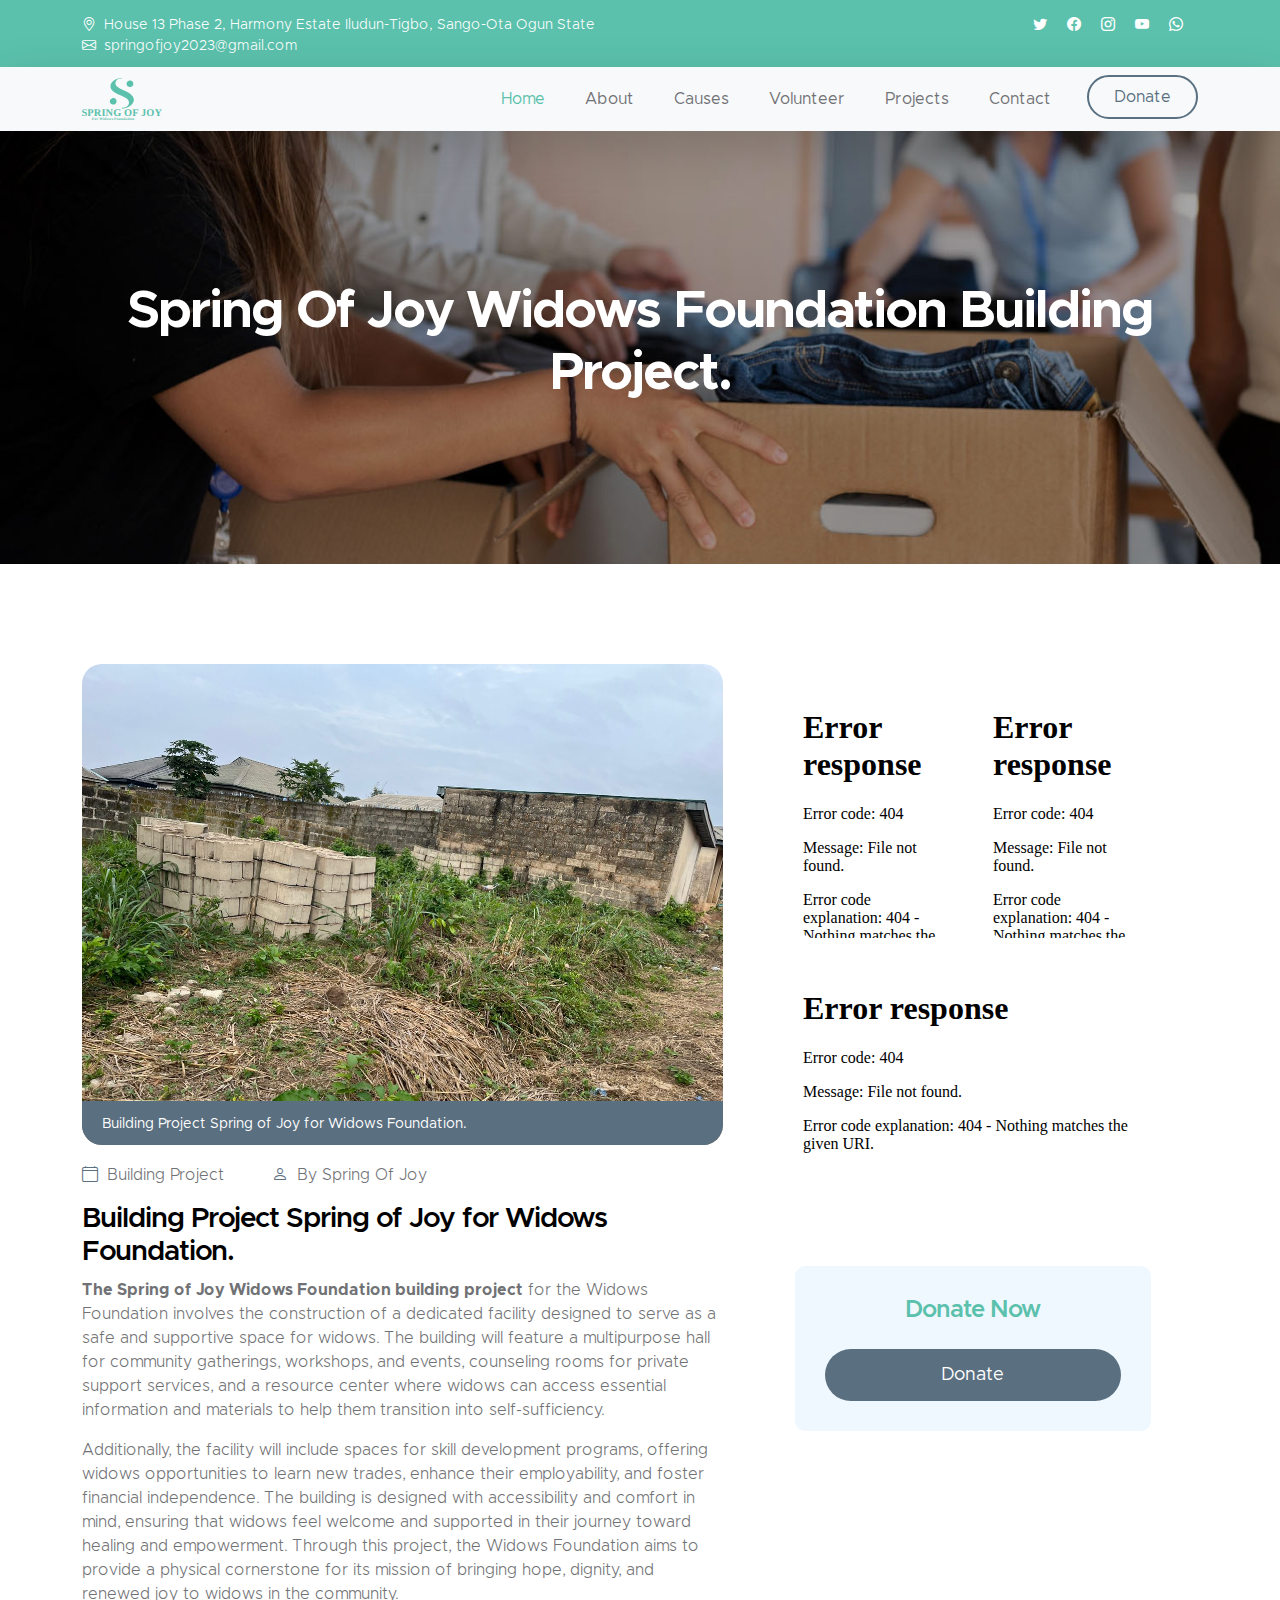
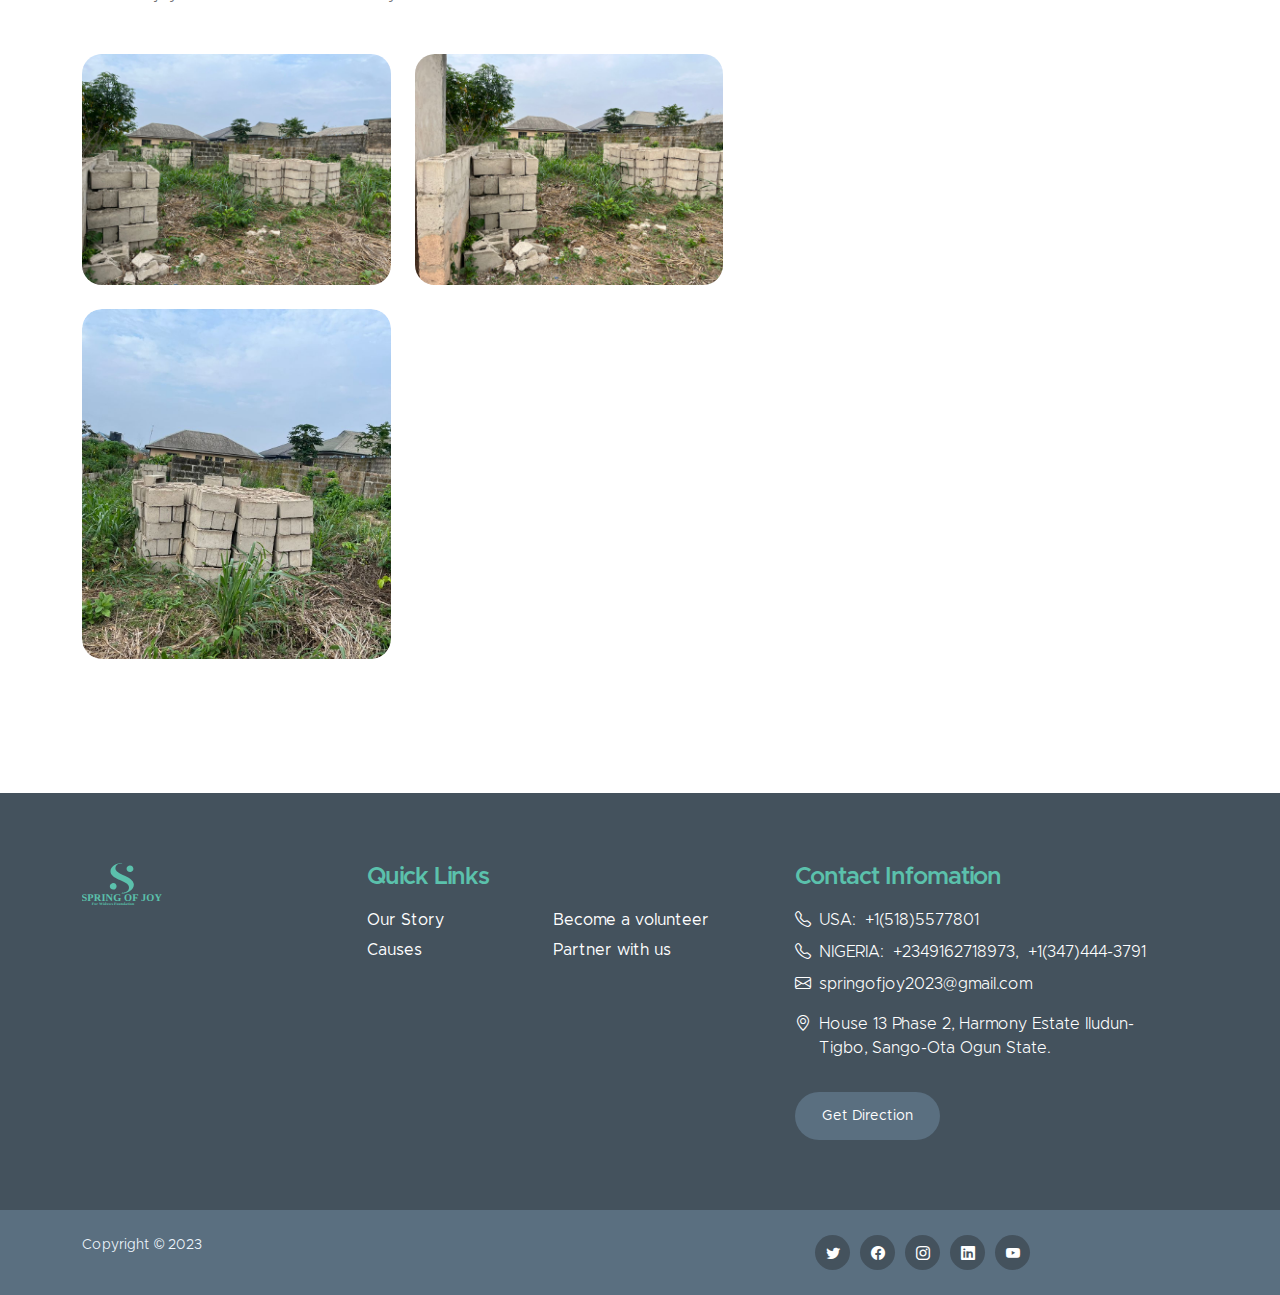
==== commit 1502adaf: "fix: building spelling" ====
--- a/projects/index.html
+++ b/projects/index.html
@@ -146,7 +146,7 @@
                 <div class="row">
 
                     <div class="col-lg-12 col-12">
-                        <h1 class="text-white">Spring Of Joy Widows Foundation Byulding Project.
+                        <h1 class="text-white">Spring Of Joy Widows Foundation Building Project.
                         </h1>
                     </div>
 
